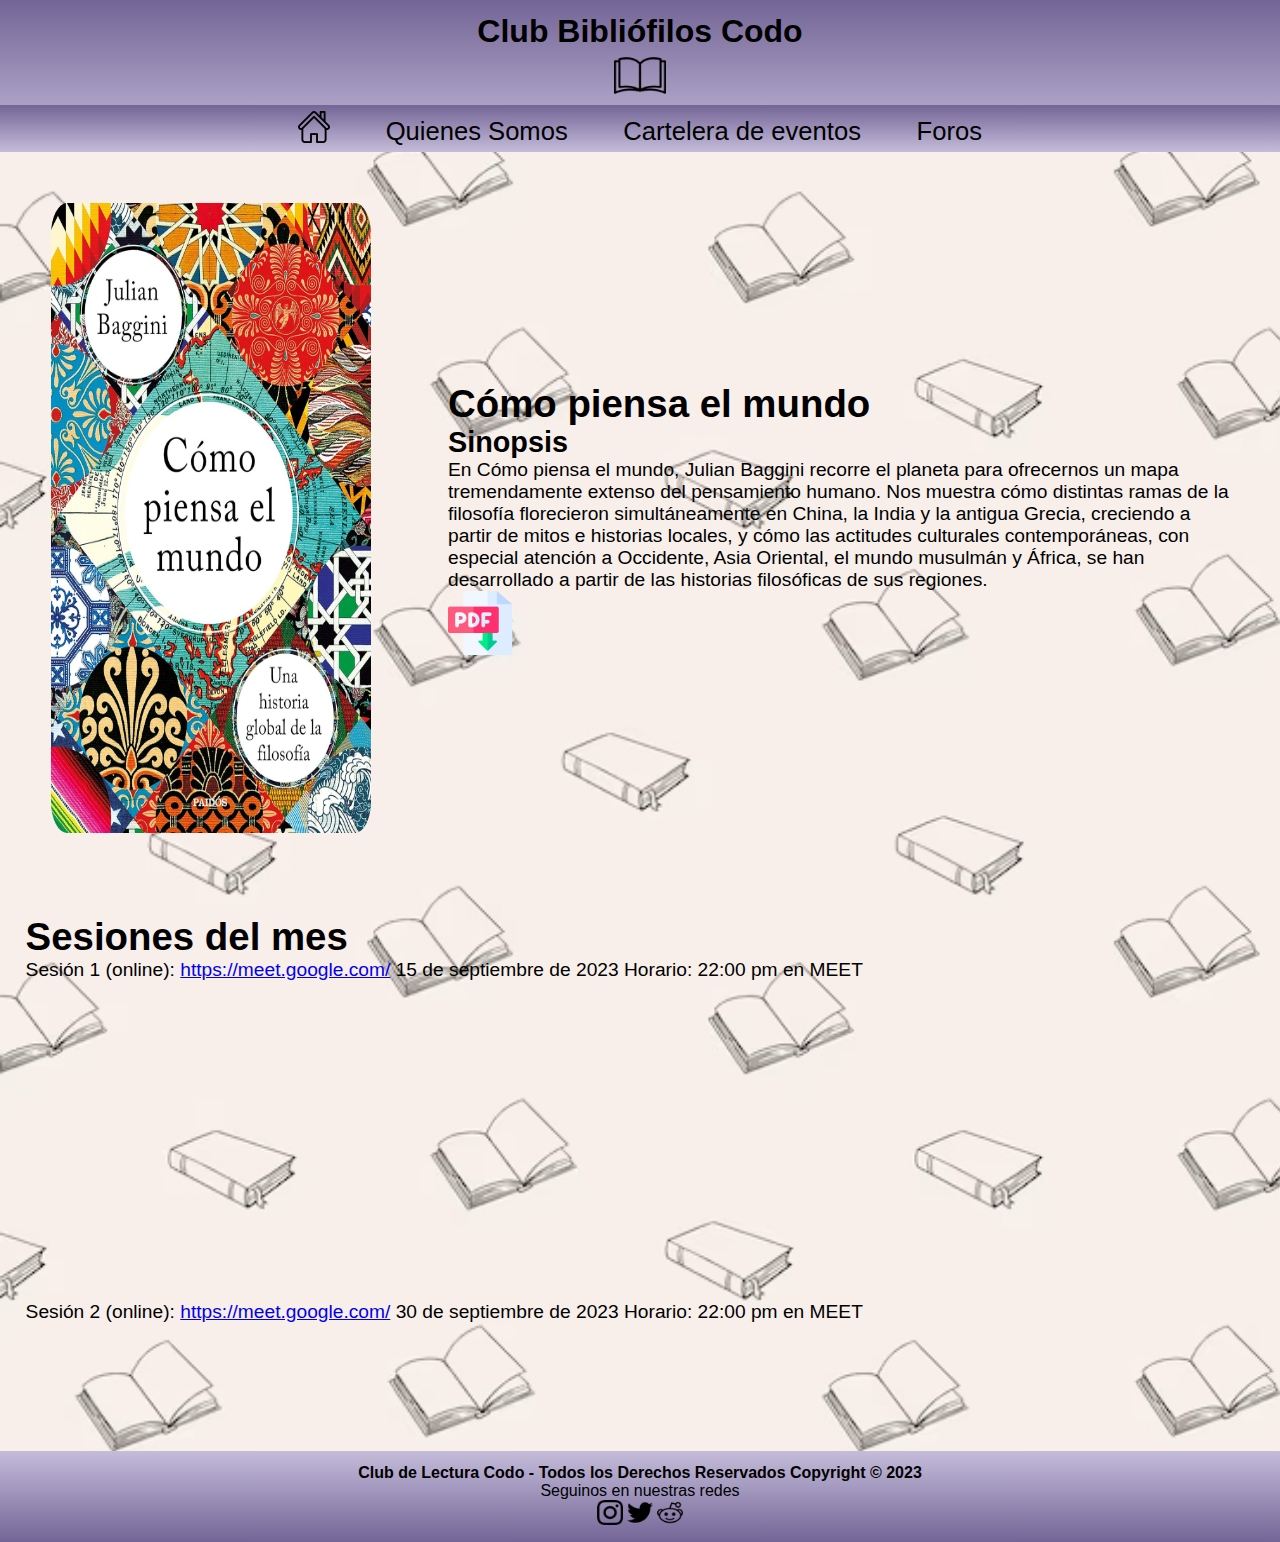
==== eventos/diciembre.html @ c2d0970a "Add files via upload" ====
<!DOCTYPE html>
<html lang="en">
<head>
    <meta charset="UTF-8">
    <meta name="viewport" content="width=device-width, initial-scale=1.0">
    <meta name="keywords" content="HTML, libro, lectura">
    <meta name="description" content="Club de Lectura Codo">
    <link rel="shortcut icon" href="../img/libro.ico" type="image/x-icon">
    <link rel="stylesheet" href="../css/index.css">
    <!-- <link rel="stylesheet" href="../bootstrap-5.1.3-dist/css/bootstrap.min.css"> -->
    <title>diciembre</title>
</head>
<body>
    <header>
        <div class="container-titulo">
            <h1>Club Bibliófilos Codo</h1><img src="../img/whois_img/libro.png" alt="libro">
        </div>
        <nav>
            <a href="../index.html"><img class="casita" src="../img/whois_img/hogar.png" alt="libro"></a>
            <a class="menu" href="../templates/quienessomos.html">Quienes Somos</a>
            <a class="menu" href="../templates/cartelera.html">Cartelera de eventos</a>
            <a class="menu" href="../templates/foro.html">Foros</a>
        </nav>
    </header>
    
        <main>
            <section class="s2">
                <div class="card2">
                    <img src="../img/novedades_img/img_1.jpg" alt=" Img portada">
                </div>
                <div class="card2">
                    <h1>Cómo piensa el mundo</h1>
                    <h2>Sinopsis</h2>
                    <p>En Cómo piensa el mundo, Julian Baggini recorre el planeta para ofrecernos un mapa tremendamente extenso del pensamiento humano. Nos muestra cómo distintas ramas de la filosofía florecieron simultáneamente en China, la India y la antigua Grecia, creciendo a partir de mitos e historias locales, y cómo las actitudes culturales contemporáneas, con especial atención a Occidente, Asia Oriental, el mundo musulmán y África, se han desarrollado a partir de las historias filosóficas de sus regiones.</p>
                    <a href="../Como_piensa_el_mundo.pdf" download><img  src="../img/download/descargar-pdf.png" alt="pdf"></a>
                </div>
            </section>

            <section>
                <div class="card2">
                    <h1>Sesiones del mes</h1>
                    <p>Sesión 1 (online): <a href="https://meet.google.com/">https://meet.google.com/</a> 15 de septiembre de 2023 Horario: 22:00 pm en MEET</p>
                    <iframe width="560" height="315" src="https://www.youtube.com/embed/M94H3Trvcmo?si=C-2aQQwr1IYmqqRG" title="YouTube video player" frameborder="0" allow="accelerometer; autoplay; clipboard-write; encrypted-media; gyroscope; picture-in-picture; web-share" allowfullscreen></iframe>
                    <p>Sesión 2 (online): <a href="https://meet.google.com/">https://meet.google.com/</a> 30 de septiembre de 2023 Horario: 22:00 pm en MEET</p>
                </div>           
            </section>
        </main>

    <footer>
        <div>
            <h4>Club de Lectura Codo - Todos los Derechos Reservados Copyright © 2023</h4>
            <p>Seguinos en nuestras redes</p>
            <a href="http://www.instagram.com" target="_blank"><img src="../img/whois_img/instagram.png" alt="instagram"></a>
            <a href="https://www.twitter.com" target="_blank"><img src="../img/whois_img/twitter.png" alt="twitter"></a>
            <a href="https://www.reddit.com" target="_blank"><img src="../img/whois_img/reddit.png" alt="reddit"></a>
        </div>
    </footer>
</body>
</html>
---- css/index.css ----
/* Selector universal: con el asterisco */
*{
    margin: 0%;
    padding: 0%;

}
/* ---------- Body ---------- */
body{
    background-image: url('../fondo_final.jpg');
    background-repeat: no-repeat;
    background-size:cover;
    font-family: Arial, sans-serif;
}
/* ---------- Header ----------*/
header {
    background: linear-gradient(to bottom, rgb(115, 101, 150), rgb(197, 188, 218));
    padding-top: 1vw;
    text-align: center;
    width: 100vw;

}
/* Titulo */
.container-titulo {
    animation: libros-animacion 5s infinite alternate;
}

.container-titulo > h1 {
    font-size: 2.5vw;
}

.container-titulo > img {
    width: 4vw;
}

@keyframes libros-animacion {
    0% {
        transform: scale(1);
    }
    100% {
        transform: scale(1.1);
    }
}

/* Navbar */
nav {
    background: linear-gradient(to bottom, rgb(115, 101, 150), rgb(197, 188, 218));
    text-align: center;
    vertical-align: middle;
    padding: 0.5vw;
}

.casita{
    width: 2.5vw; /*quiza lo achique*/
    vertical-align: -0.3vw;
}
nav > a {
    color: black;
    text-decoration: none;
    margin: 2vw;
    font-size: 2vw; /*quiza lo achique*/
}
/*hover*/
nav > a:hover{
    font-weight: bold;
}

.casita:hover{
    transform: scale(1.1);
}

/* Main */

/* Para que el fixed header no me tape */
main {
    /* padding-top: 2vw;
    padding-bottom: 8vw; */
    margin-top: 2vw;
    padding-bottom: 8vw;
}

.titulo{
    color:brown;
    text-align: center;
    font-size: 2vw;
    /* padding-bottom: 3vw; */
}

.titulo h2{
    font-size: 1.5vw;
    margin: 1vh;
    font-family:'Lucida Sans';
}
.card{
    font-size: 1.5vw;
    font-family: Arial, sans-serif;
    width: 25vw;
    height: 70vh;
    text-align: center;
}
.card img{
    width: 25vw;
    height: 70vh;
    border-radius: 5% 5% 5% 5%;
}

.s1{
    display: grid;
    grid-template-columns: repeat(3,minmax(2.5vw,1fr));
    justify-items: center;
    row-gap: 22vh;
    margin: 4vh;
}
/* Puntos de Corte */
@media screen and (max-width:600px) {
   .titulo{
    padding: 1vh;
    font-size: 3vw;
   }
   .titulo h2{
    font-size: 3vw;
    /* margin: 1vh; */
    font-family:'Lucida Sans';
   }
    .s1{
        grid-template-columns:repeat(1, minmax(25vw,1fr));
        padding-bottom: 15vh;
    }
    .card{
        font-size: 4vw;
        width: 45vw;
        height: 30vh;
        padding-bottom: 15vh;
    }
    .card h2{
        font-size: 4.5vw;
    }
    .card img{
        width: 50vw;
        height: 45vh;
    }
    .header{
        flex-direction: column;
        height: 20vh;
    }
   .casita{
        width: 6vw;
   }
   .nav{
        display:flex;
        flex-direction: column;
    }
    .menu{
        font-size: 3vw;
    }
}
/* eventos */
.s2{
    display:flex;
    justify-content: space-between;
    align-items: center;
    column-gap: 2vw;
    row-gap: 2vh;
    margin: 2vw;
}
.card2{
    font-size: 1.5vw;
    font-family: Arial, sans-serif;
    padding: 2vw;
}
.card2 > img{
    width: 25vw;
    height: 70vh;
    border-radius: 5% 5% 5% 5%;
}



/* ---------- Footer ---------- */

footer{
    background: linear-gradient(to top, rgb(115, 101, 150), rgb(197, 188, 218)); /* por defecto, de arriba a abajo (to bottom) */
    padding: 1vw 0vw 1vw 0vw;
    text-align: center;
    border-radius: 0%;
}

footer > h4{
    font-size: 1.5vw;
}

footer > p {
    font-size: 1.5vw;
}

footer > div > a > img {
    height: 2vw;
}
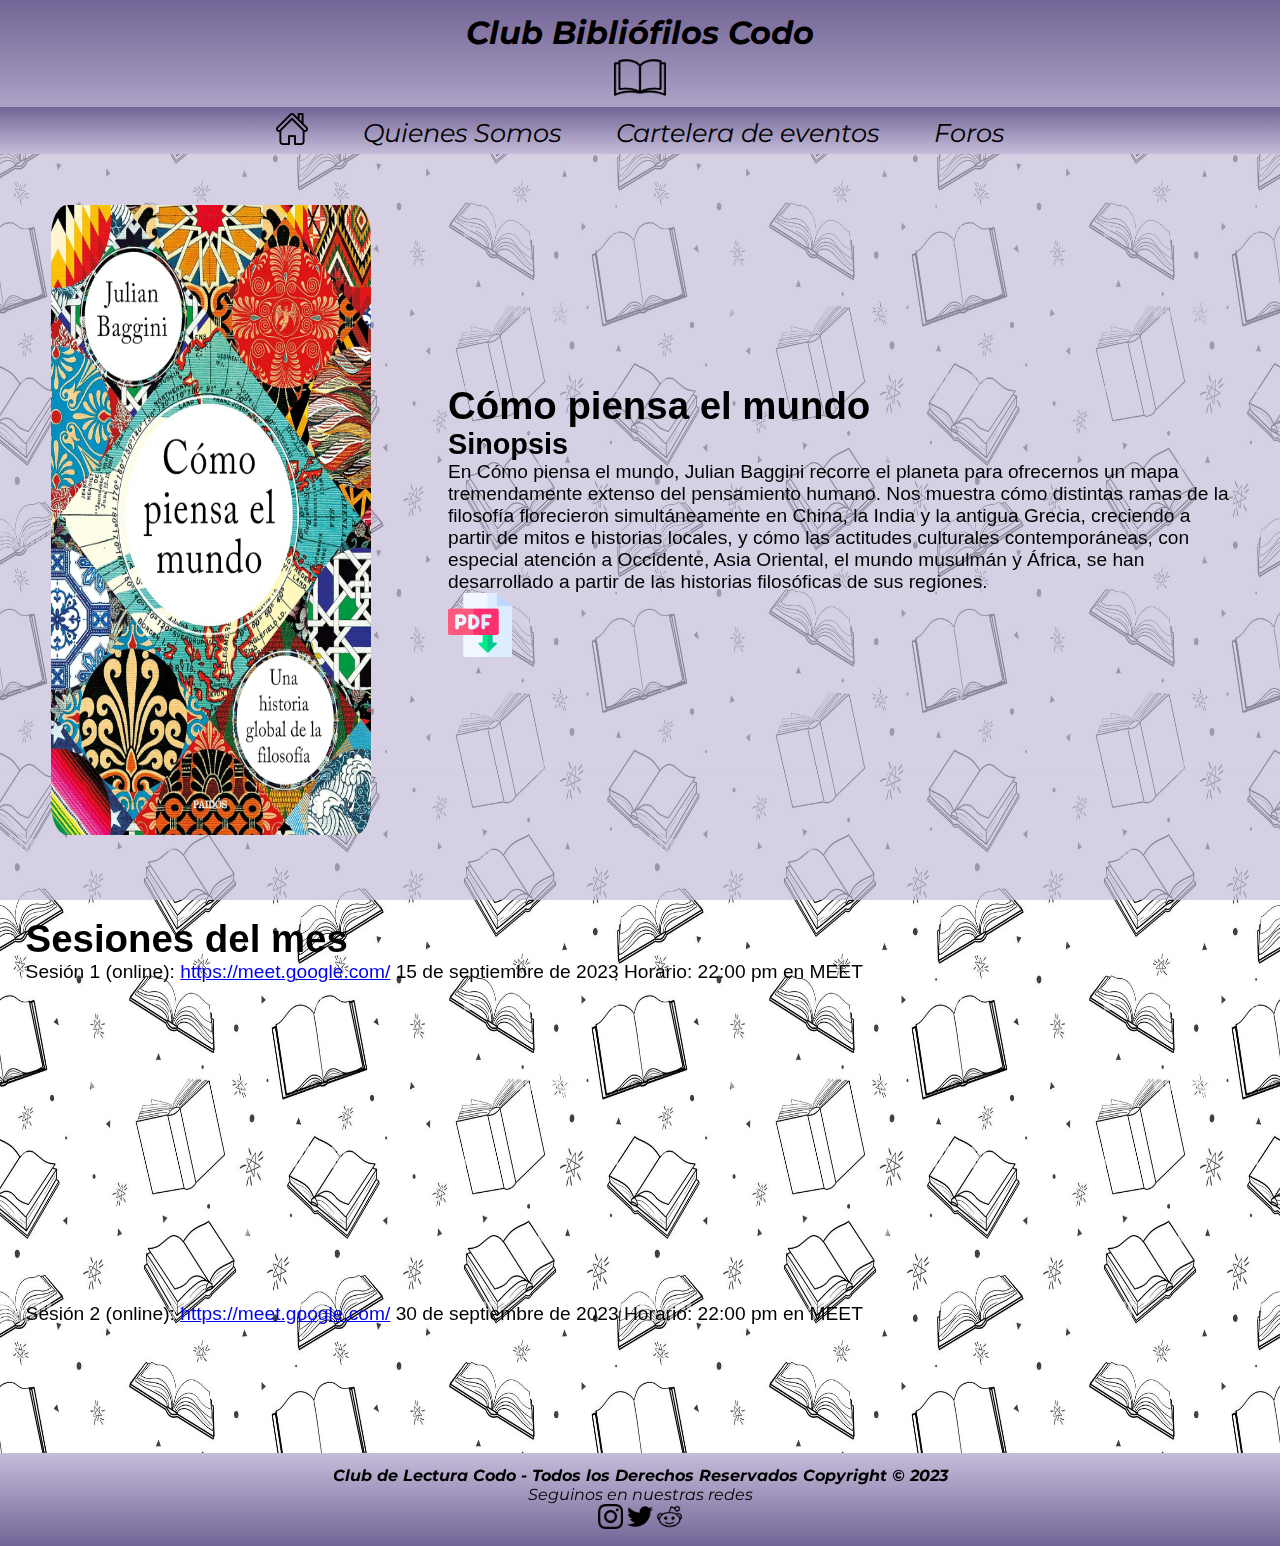
==== commit a5414834: "integration pages files ian juan y egly" ====
--- a/eventos/diciembre.html
+++ b/eventos/diciembre.html
@@ -1,59 +1,59 @@
-<!DOCTYPE html>
-<html lang="en">
-<head>
-    <meta charset="UTF-8">
-    <meta name="viewport" content="width=device-width, initial-scale=1.0">
-    <meta name="keywords" content="HTML, libro, lectura">
-    <meta name="description" content="Club de Lectura Codo">
-    <link rel="shortcut icon" href="../img/libro.ico" type="image/x-icon">
-    <link rel="stylesheet" href="../css/index.css">
-    <!-- <link rel="stylesheet" href="../bootstrap-5.1.3-dist/css/bootstrap.min.css"> -->
-    <title>diciembre</title>
-</head>
-<body>
-    <header>
-        <div class="container-titulo">
-            <h1>Club Bibliófilos Codo</h1><img src="../img/whois_img/libro.png" alt="libro">
-        </div>
-        <nav>
-            <a href="../index.html"><img class="casita" src="../img/whois_img/hogar.png" alt="libro"></a>
-            <a class="menu" href="../templates/quienessomos.html">Quienes Somos</a>
-            <a class="menu" href="../templates/cartelera.html">Cartelera de eventos</a>
-            <a class="menu" href="../templates/foro.html">Foros</a>
-        </nav>
-    </header>
-    
-        <main>
-            <section class="s2">
-                <div class="card2">
-                    <img src="../img/novedades_img/img_1.jpg" alt=" Img portada">
-                </div>
-                <div class="card2">
-                    <h1>Cómo piensa el mundo</h1>
-                    <h2>Sinopsis</h2>
-                    <p>En Cómo piensa el mundo, Julian Baggini recorre el planeta para ofrecernos un mapa tremendamente extenso del pensamiento humano. Nos muestra cómo distintas ramas de la filosofía florecieron simultáneamente en China, la India y la antigua Grecia, creciendo a partir de mitos e historias locales, y cómo las actitudes culturales contemporáneas, con especial atención a Occidente, Asia Oriental, el mundo musulmán y África, se han desarrollado a partir de las historias filosóficas de sus regiones.</p>
-                    <a href="../Como_piensa_el_mundo.pdf" download><img  src="../img/download/descargar-pdf.png" alt="pdf"></a>
-                </div>
-            </section>
-
-            <section>
-                <div class="card2">
-                    <h1>Sesiones del mes</h1>
-                    <p>Sesión 1 (online): <a href="https://meet.google.com/">https://meet.google.com/</a> 15 de septiembre de 2023 Horario: 22:00 pm en MEET</p>
-                    <iframe width="560" height="315" src="https://www.youtube.com/embed/M94H3Trvcmo?si=C-2aQQwr1IYmqqRG" title="YouTube video player" frameborder="0" allow="accelerometer; autoplay; clipboard-write; encrypted-media; gyroscope; picture-in-picture; web-share" allowfullscreen></iframe>
-                    <p>Sesión 2 (online): <a href="https://meet.google.com/">https://meet.google.com/</a> 30 de septiembre de 2023 Horario: 22:00 pm en MEET</p>
-                </div>           
-            </section>
-        </main>
-
-    <footer>
-        <div>
-            <h4>Club de Lectura Codo - Todos los Derechos Reservados Copyright © 2023</h4>
-            <p>Seguinos en nuestras redes</p>
-            <a href="http://www.instagram.com" target="_blank"><img src="../img/whois_img/instagram.png" alt="instagram"></a>
-            <a href="https://www.twitter.com" target="_blank"><img src="../img/whois_img/twitter.png" alt="twitter"></a>
-            <a href="https://www.reddit.com" target="_blank"><img src="../img/whois_img/reddit.png" alt="reddit"></a>
-        </div>
-    </footer>
-</body>
+<!DOCTYPE html>
+<html lang="en">
+<head>
+    <meta charset="UTF-8">
+    <meta name="viewport" content="width=device-width, initial-scale=1.0">
+    <meta name="keywords" content="HTML, libro, lectura">
+    <meta name="description" content="Club de Lectura Codo">
+    <link rel="shortcut icon" href="../img/libro.ico" type="image/x-icon">
+    <link rel="stylesheet" href="../css/cartelera.css">
+    <!-- <link rel="stylesheet" href="../bootstrap-5.1.3-dist/css/bootstrap.min.css"> -->
+    <title>diciembre</title>
+</head>
+<body>
+    <header>
+        <div class="container-titulo">
+            <h1>Club Bibliófilos Codo</h1><img src="../img/whois_img/libro.png" alt="libro">
+        </div>
+        <nav>
+            <a href="../index.html"><img class="casita" src="../img/whois_img/hogar.png" alt="libro"></a>
+            <a class="menu" href="../templates/whois.html">Quienes Somos</a>
+            <a class="menu" href="../templates/cartelera.html">Cartelera de eventos</a>
+            <a class="menu" href="../templates/foro.html">Foros</a>
+        </nav>
+    </header>
+    
+        <main>
+            <section class="s2">
+                <div class="card2">
+                    <img src="../img/novedades_img/img_1.jpg" alt=" Img portada">
+                </div>
+                <div class="card2">
+                    <h1>Cómo piensa el mundo</h1>
+                    <h2>Sinopsis</h2>
+                    <p>En Cómo piensa el mundo, Julian Baggini recorre el planeta para ofrecernos un mapa tremendamente extenso del pensamiento humano. Nos muestra cómo distintas ramas de la filosofía florecieron simultáneamente en China, la India y la antigua Grecia, creciendo a partir de mitos e historias locales, y cómo las actitudes culturales contemporáneas, con especial atención a Occidente, Asia Oriental, el mundo musulmán y África, se han desarrollado a partir de las historias filosóficas de sus regiones.</p>
+                    <a href="../Como_piensa_el_mundo.pdf" download><img  src="../img/download/descargar-pdf.png" alt="pdf"></a>
+                </div>
+            </section>
+
+            <section>
+                <div class="card2">
+                    <h1>Sesiones del mes</h1>
+                    <p>Sesión 1 (online): <a href="https://meet.google.com/">https://meet.google.com/</a> 15 de septiembre de 2023 Horario: 22:00 pm en MEET</p>
+                    <iframe width="560" height="315" src="https://www.youtube.com/embed/M94H3Trvcmo?si=C-2aQQwr1IYmqqRG" title="YouTube video player" frameborder="0" allow="accelerometer; autoplay; clipboard-write; encrypted-media; gyroscope; picture-in-picture; web-share" allowfullscreen></iframe>
+                    <p>Sesión 2 (online): <a href="https://meet.google.com/">https://meet.google.com/</a> 30 de septiembre de 2023 Horario: 22:00 pm en MEET</p>
+                </div>           
+            </section>
+        </main>
+
+    <footer>
+        <div>
+            <h4>Club de Lectura Codo - Todos los Derechos Reservados Copyright © 2023</h4>
+            <p>Seguinos en nuestras redes</p>
+            <a href="http://www.instagram.com" target="_blank"><img src="../img/whois_img/instagram.png" alt="instagram"></a>
+            <a href="https://www.twitter.com" target="_blank"><img src="../img/whois_img/twitter.png" alt="twitter"></a>
+            <a href="https://www.reddit.com" target="_blank"><img src="../img/whois_img/reddit.png" alt="reddit"></a>
+        </div>
+    </footer>
+</body>
 </html>--- a/css/cartelera.css
+++ b/css/cartelera.css
@@ -0,0 +1,249 @@
+/* Selector universal: con el asterisco */
+*{
+    margin: 0%;
+    padding: 0%;
+
+}
+
+/*Fonts LETRA*/
+@font-face {
+    font-family: "Montserrat";
+    src: url('../fonts/Montserrat/Montserrat-Italic-VariableFont_wght.ttf');
+}
+
+/* ---------- Body ---------- */
+body{
+    background-image: url('../img/font_page/libros_wall.jpg'); /* Agrega la imagen de fondo que desees */
+    background-repeat: repeat;
+    background-size: 50% 50%;
+    font-family: "Montserrat", sans-serif;
+    /*Le doy transparencia al fondo*/
+    &::before {
+        content: '';
+        position: fixed;
+        width: 100%;
+        height: 100%;
+        background: rgba(197, 188, 218, 0.7); /*rgba(255, 255, 255, 0.7);*/ /* Black with 50% opacity */
+        z-index: -1;
+      }
+}
+/* ---------- Header ----------*/
+header {
+    background: linear-gradient(to bottom, rgb(115, 101, 150), rgb(197, 188, 218));
+    padding-top: 1vw;
+    text-align: center;
+    width: 100vw;
+
+}
+/* Titulo */
+.container-titulo {
+    animation: libros-animacion 5s infinite alternate;
+}
+
+.container-titulo > h1 {
+    font-size: 2.5vw;
+}
+
+.container-titulo > img {
+    width: 4vw;
+}
+
+@keyframes libros-animacion {
+    0% {
+        transform: scale(1);
+    }
+    100% {
+        transform: scale(1.1);
+    }
+}
+
+/* Navbar */
+nav {
+    background: linear-gradient(to bottom, rgb(115, 101, 150), rgb(197, 188, 218));
+    text-align: center;
+    vertical-align: middle;
+    padding: 0.5vw;
+}
+
+.casita{
+    width: 2.5vw; /*quiza lo achique*/
+    vertical-align: -0.3vw;
+}
+nav > a {
+    color: black;
+    text-decoration: none;
+    margin: 2vw;
+    font-size: 2vw; /*quiza lo achique*/
+}
+/*hover*/
+nav > a:hover{
+    font-weight: bold;
+}
+
+.casita:hover{
+    transform: scale(1.1);
+}
+
+/* Main */
+
+/* Para que el fixed header no me tape */
+main {
+    /* padding-top: 2vw;
+    padding-bottom: 8vw; */
+    margin-top: 2vw;
+    padding-bottom: 8vw;
+}
+
+.titulo{
+    color:brown;
+    text-align: center;
+    font-size: 2vw;
+    /* padding-bottom: 3vw; */
+}
+
+.titulo h2{
+    font-size: 1.5vw;
+    margin: 1vh;
+    font-family:'Lucida Sans';
+}
+.card{
+    font-size: 1.5vw;
+    font-family: Arial, sans-serif;
+    width: 25vw;
+    height: 70vh;
+    text-align: center;
+}
+.card img{
+    width: 25vw;
+    height: 70vh;
+    border-radius: 5% 5% 5% 5%;
+}
+
+/*maquetación Flex y efecto sombra para categorías de eventos*/
+
+.card {
+display: flex;
+flex-wrap: wrap;
+justify-content: center;
+padding: 2rem;
+gap: 1rem;
+}
+
+.card {
+flex: 1;
+max-width: 300px;
+background-color: var(--background-color);
+border: 1px solid var(--tranquil-blue);
+border-radius: 5px;
+padding: 1rem;
+text-align: center;
+transition: transform 0.3s;
+}
+
+.card:hover {
+transform: scale(1.05);
+}
+
+.card a {
+    text-decoration: none;
+    color: var(--text-color);
+    font-weight: bold;
+    }
+
+    
+.card a:hover {
+    color: var(--tranquil-blue);
+    }
+
+.s1{
+    display: grid;
+    grid-template-columns: repeat(3,minmax(2.5vw,1fr));
+    justify-items: center;
+    row-gap: 22vh;
+    margin: 4vh;
+}
+/* Puntos de Corte */
+@media screen and (max-width:600px) {
+   .titulo{
+    padding: 1vh;
+    font-size: 3vw;
+   }
+   .titulo h2{
+    font-size: 3vw;
+    /* margin: 1vh; */
+    font-family:'Lucida Sans';
+   }
+    .s1{
+        grid-template-columns:repeat(1, minmax(25vw,1fr));
+        padding-bottom: 15vh;
+    }
+    .card{
+        font-size: 4vw;
+        width: 45vw;
+        height: 30vh;
+        padding-bottom: 15vh;
+    }
+    .card h2{
+        font-size: 4.5vw;
+    }
+    .card img{
+        width: 50vw;
+        height: 45vh;
+    }
+    .header{
+        flex-direction: column;
+        height: 20vh;
+    }
+   .casita{
+        width: 6vw;
+   }
+   .nav{
+        display:flex;
+        flex-direction: column;
+    }
+    .menu{
+        font-size: 3vw;
+    }
+}
+/* eventos */
+.s2{
+    display:flex;
+    justify-content: space-between;
+    align-items: center;
+    column-gap: 2vw;
+    row-gap: 2vh;
+    margin: 2vw;
+}
+.card2{
+    font-size: 1.5vw;
+    font-family: Arial, sans-serif;
+    padding: 2vw;
+}
+.card2 > img{
+    width: 25vw;
+    height: 70vh;
+    border-radius: 5% 5% 5% 5%;
+}
+
+
+
+/* ---------- Footer ---------- */
+
+footer{
+    background: linear-gradient(to top, rgb(115, 101, 150), rgb(197, 188, 218)); /* por defecto, de arriba a abajo (to bottom) */
+    padding: 1vw 0vw 1vw 0vw;
+    text-align: center;
+    border-radius: 0%;
+}
+
+footer > h4{
+    font-size: 1.5vw;
+}
+
+footer > p {
+    font-size: 1.5vw;
+}
+
+footer > div > a > img {
+    height: 2vw;
+}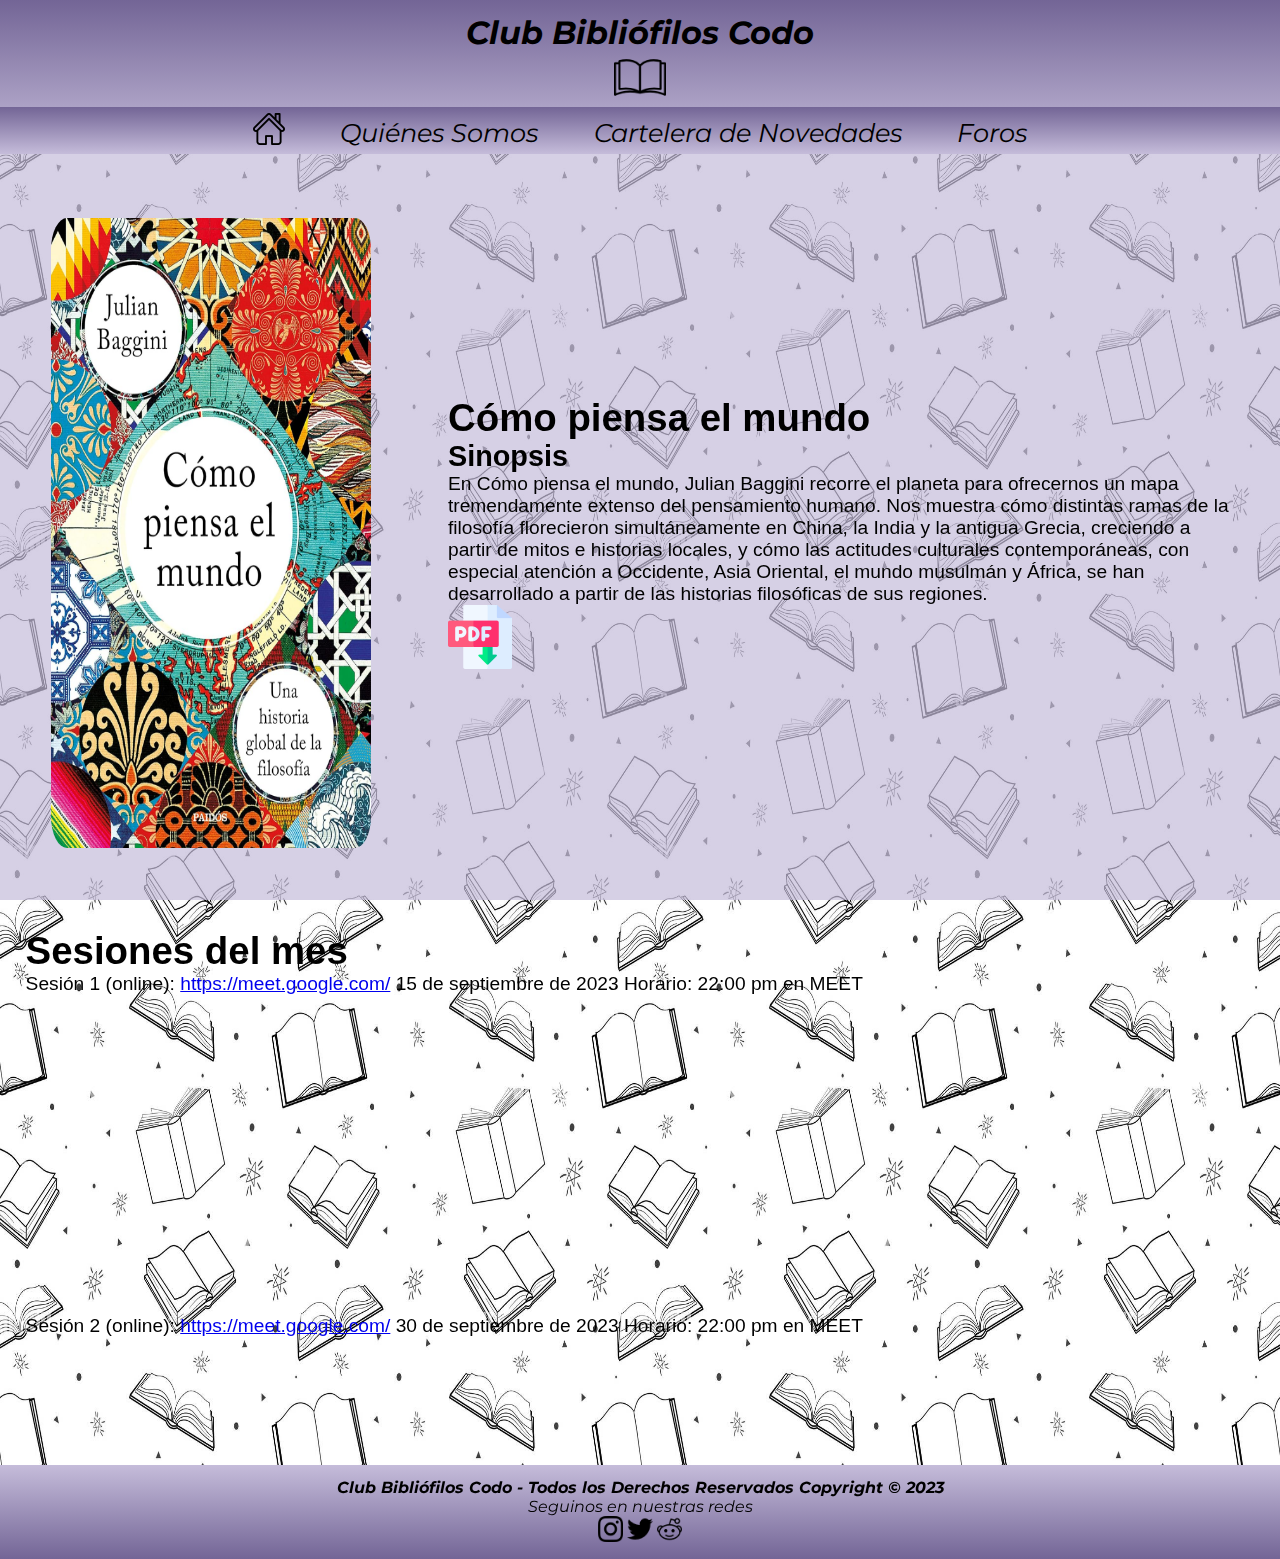
==== commit 3ad39f19: "tildes, headers fijos y detalles menores" ====
--- a/eventos/diciembre.html
+++ b/eventos/diciembre.html
@@ -8,7 +8,7 @@
     <link rel="shortcut icon" href="../img/libro.ico" type="image/x-icon">
     <link rel="stylesheet" href="../css/cartelera.css">
     <!-- <link rel="stylesheet" href="../bootstrap-5.1.3-dist/css/bootstrap.min.css"> -->
-    <title>diciembre</title>
+    <title>Diciembre - Cartelera de Novedades - Club Bibliófilos Codo</title>
 </head>
 <body>
     <header>
@@ -17,8 +17,8 @@
         </div>
         <nav>
             <a href="../index.html"><img class="casita" src="../img/whois_img/hogar.png" alt="libro"></a>
-            <a class="menu" href="../templates/whois.html">Quienes Somos</a>
-            <a class="menu" href="../templates/cartelera.html">Cartelera de eventos</a>
+            <a class="menu" href="../templates/whois.html">Quiénes Somos</a>
+            <a class="menu" href="../templates/cartelera.html">Cartelera de Novedades</a>
             <a class="menu" href="../templates/foro.html">Foros</a>
         </nav>
     </header>
@@ -48,7 +48,7 @@
 
     <footer>
         <div>
-            <h4>Club de Lectura Codo - Todos los Derechos Reservados Copyright © 2023</h4>
+            <h4>Club Bibliófilos Codo - Todos los Derechos Reservados Copyright © 2023</h4>
             <p>Seguinos en nuestras redes</p>
             <a href="http://www.instagram.com" target="_blank"><img src="../img/whois_img/instagram.png" alt="instagram"></a>
             <a href="https://www.twitter.com" target="_blank"><img src="../img/whois_img/twitter.png" alt="twitter"></a>
--- a/css/cartelera.css
+++ b/css/cartelera.css
@@ -2,7 +2,6 @@
 *{
     margin: 0%;
     padding: 0%;
-
 }
 
 /*Fonts LETRA*/
@@ -27,14 +26,17 @@
         z-index: -1;
       }
 }
+
 /* ---------- Header ----------*/
 header {
     background: linear-gradient(to bottom, rgb(115, 101, 150), rgb(197, 188, 218));
     padding-top: 1vw;
     text-align: center;
     width: 100vw;
-
-}
+    position: fixed;
+    z-index: 1; /*traer al frente*/
+}
+
 /* Titulo */
 .container-titulo {
     animation: libros-animacion 5s infinite alternate;
@@ -88,10 +90,8 @@
 
 /* Para que el fixed header no me tape */
 main {
-    /* padding-top: 2vw;
-    padding-bottom: 8vw; */
-    margin-top: 2vw;
-    padding-bottom: 8vw;
+    padding-top: 13vw;
+    padding-bottom: 8vw; /*y para que los libros no pisen el footer*/
 }
 
 .titulo{
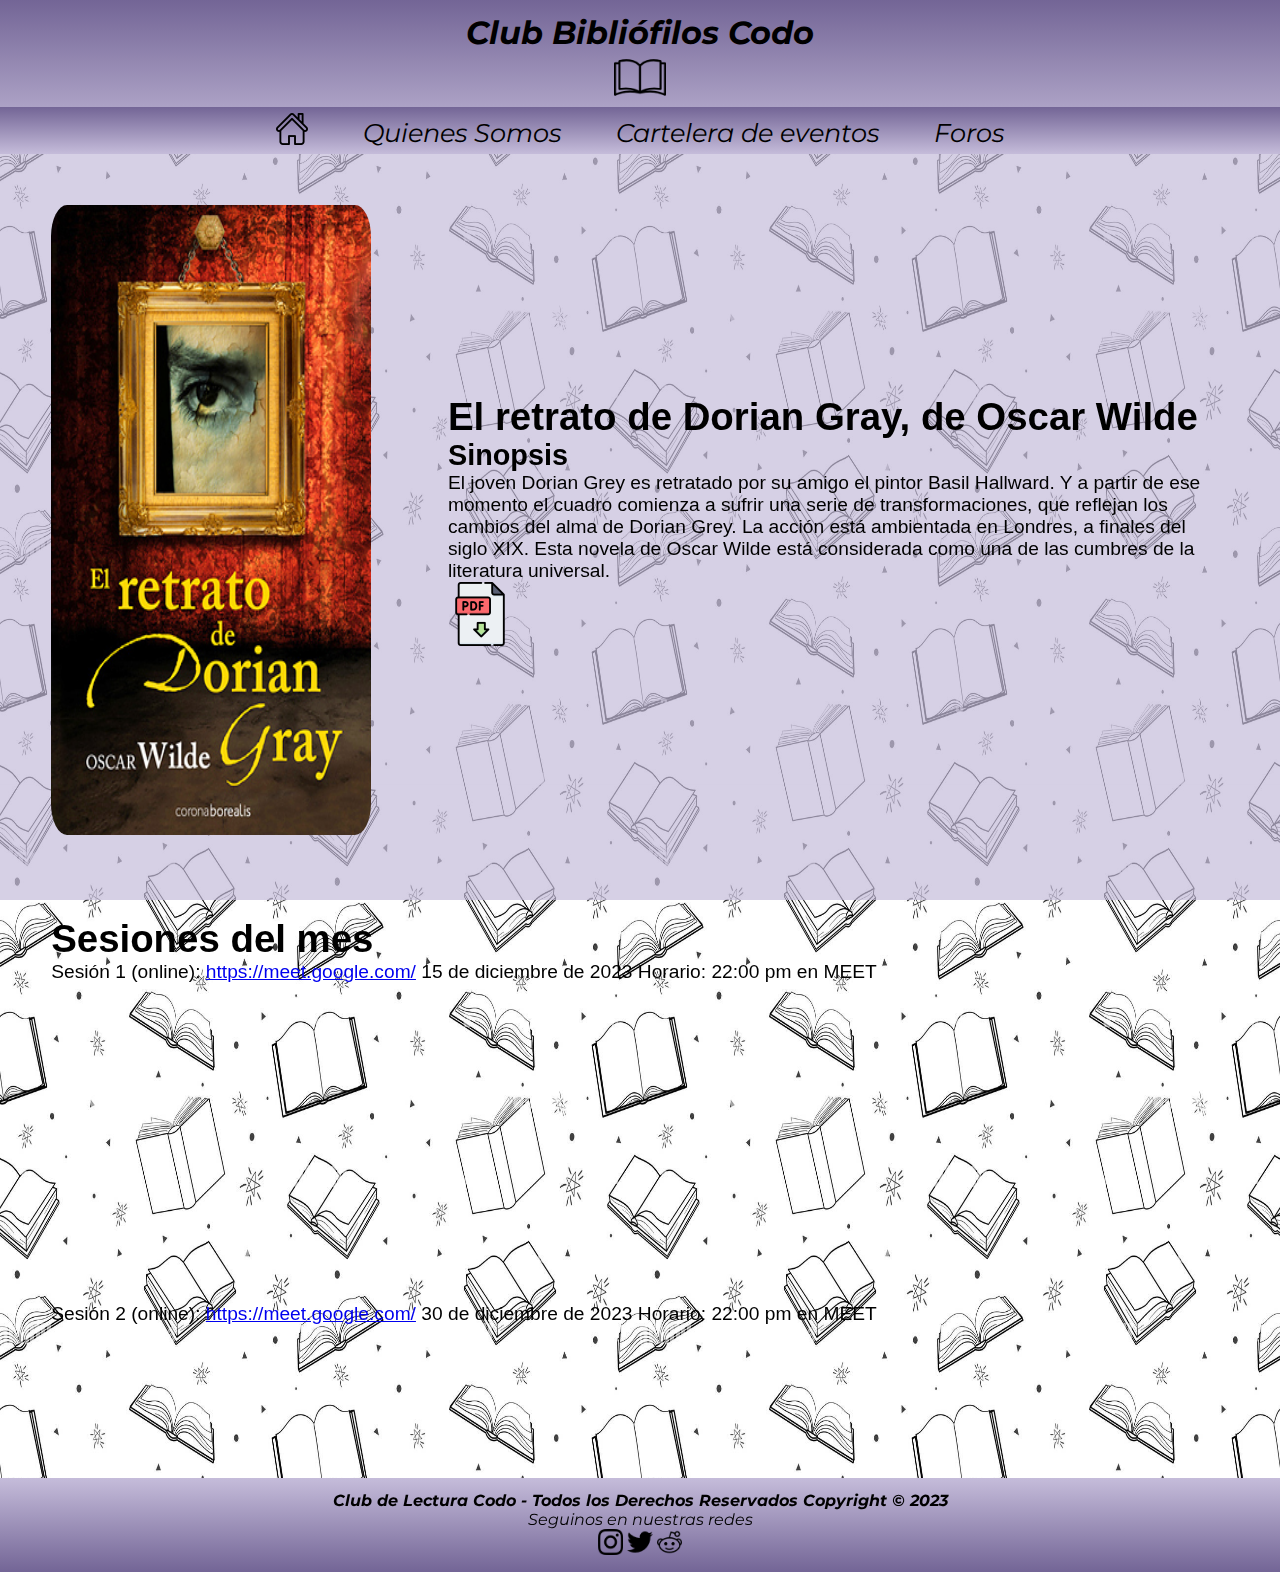
==== commit 9f808b52: "Add files via upload" ====
--- a/eventos/diciembre.html
+++ b/eventos/diciembre.html
@@ -8,7 +8,7 @@
     <link rel="shortcut icon" href="../img/libro.ico" type="image/x-icon">
     <link rel="stylesheet" href="../css/cartelera.css">
     <!-- <link rel="stylesheet" href="../bootstrap-5.1.3-dist/css/bootstrap.min.css"> -->
-    <title>Diciembre - Cartelera de Novedades - Club Bibliófilos Codo</title>
+    <title>diciembre</title>
 </head>
 <body>
     <header>
@@ -17,8 +17,8 @@
         </div>
         <nav>
             <a href="../index.html"><img class="casita" src="../img/whois_img/hogar.png" alt="libro"></a>
-            <a class="menu" href="../templates/whois.html">Quiénes Somos</a>
-            <a class="menu" href="../templates/cartelera.html">Cartelera de Novedades</a>
+            <a class="menu" href="../templates/whois.html">Quienes Somos</a>
+            <a class="menu" href="../templates/cartelera.html">Cartelera de eventos</a>
             <a class="menu" href="../templates/foro.html">Foros</a>
         </nav>
     </header>
@@ -26,29 +26,29 @@
         <main>
             <section class="s2">
                 <div class="card2">
-                    <img src="../img/novedades_img/img_1.jpg" alt=" Img portada">
+                    <img src="../img/novedades_img/img_4.jpg" alt=" Img portada">
                 </div>
                 <div class="card2">
-                    <h1>Cómo piensa el mundo</h1>
+                    <h1>El retrato de Dorian Gray, de Oscar Wilde</h1>
                     <h2>Sinopsis</h2>
-                    <p>En Cómo piensa el mundo, Julian Baggini recorre el planeta para ofrecernos un mapa tremendamente extenso del pensamiento humano. Nos muestra cómo distintas ramas de la filosofía florecieron simultáneamente en China, la India y la antigua Grecia, creciendo a partir de mitos e historias locales, y cómo las actitudes culturales contemporáneas, con especial atención a Occidente, Asia Oriental, el mundo musulmán y África, se han desarrollado a partir de las historias filosóficas de sus regiones.</p>
-                    <a href="../Como_piensa_el_mundo.pdf" download><img  src="../img/download/descargar-pdf.png" alt="pdf"></a>
+                    <p>El joven Dorian Grey es retratado por su amigo el pintor Basil Hallward. Y a partir de ese momento el cuadro comienza a sufrir una serie de transformaciones, que reflejan los cambios del alma de Dorian Grey. La acción está ambientada en Londres, a finales del siglo XIX. Esta novela de Oscar Wilde está considerada como una de las cumbres de la literatura universal.</p>
+                    <a href="../img/download/El_retrato_de_Dorian_Gray.pdf" download><img  src="../img/novedades_img/descargar-pdf.png" alt="pdf"></a>
                 </div>
             </section>
 
-            <section>
+            <section class="s2">
                 <div class="card2">
                     <h1>Sesiones del mes</h1>
-                    <p>Sesión 1 (online): <a href="https://meet.google.com/">https://meet.google.com/</a> 15 de septiembre de 2023 Horario: 22:00 pm en MEET</p>
-                    <iframe width="560" height="315" src="https://www.youtube.com/embed/M94H3Trvcmo?si=C-2aQQwr1IYmqqRG" title="YouTube video player" frameborder="0" allow="accelerometer; autoplay; clipboard-write; encrypted-media; gyroscope; picture-in-picture; web-share" allowfullscreen></iframe>
-                    <p>Sesión 2 (online): <a href="https://meet.google.com/">https://meet.google.com/</a> 30 de septiembre de 2023 Horario: 22:00 pm en MEET</p>
+                    <p>Sesión 1 (online): <a href="https://meet.google.com/">https://meet.google.com/</a> 15 de diciembre de 2023 Horario: 22:00 pm en MEET</p>
+                    <iframe class="videos" width="560" height="315" src="https://www.youtube.com/embed/7jT8kkaFhpY?si=1cXC8poxPzpMDLK5" title="YouTube video player" frameborder="0" allow="accelerometer; autoplay; clipboard-write; encrypted-media; gyroscope; picture-in-picture; web-share" allowfullscreen></iframe>
+                    <p>Sesión 2 (online): <a href="https://meet.google.com/">https://meet.google.com/</a> 30 de diciembre de 2023 Horario: 22:00 pm en MEET</p>
                 </div>           
             </section>
         </main>
 
     <footer>
         <div>
-            <h4>Club Bibliófilos Codo - Todos los Derechos Reservados Copyright © 2023</h4>
+            <h4>Club de Lectura Codo - Todos los Derechos Reservados Copyright © 2023</h4>
             <p>Seguinos en nuestras redes</p>
             <a href="http://www.instagram.com" target="_blank"><img src="../img/whois_img/instagram.png" alt="instagram"></a>
             <a href="https://www.twitter.com" target="_blank"><img src="../img/whois_img/twitter.png" alt="twitter"></a>
--- a/css/cartelera.css
+++ b/css/cartelera.css
@@ -20,23 +20,20 @@
     &::before {
         content: '';
         position: fixed;
-        width: 100%;
-        height: 100%;
+        width: 100vw;
+        height: 100vh;
         background: rgba(197, 188, 218, 0.7); /*rgba(255, 255, 255, 0.7);*/ /* Black with 50% opacity */
         z-index: -1;
       }
 }
-
 /* ---------- Header ----------*/
 header {
     background: linear-gradient(to bottom, rgb(115, 101, 150), rgb(197, 188, 218));
     padding-top: 1vw;
     text-align: center;
     width: 100vw;
-    position: fixed;
-    z-index: 1; /*traer al frente*/
-}
-
+
+}
 /* Titulo */
 .container-titulo {
     animation: libros-animacion 5s infinite alternate;
@@ -90,8 +87,10 @@
 
 /* Para que el fixed header no me tape */
 main {
-    padding-top: 13vw;
-    padding-bottom: 8vw; /*y para que los libros no pisen el footer*/
+    /* padding-top: 2vw;
+    padding-bottom: 8vw; */
+    margin-top: 2vw;
+    padding-bottom: 8vw;
 }
 
 .titulo{
@@ -117,6 +116,9 @@
     width: 25vw;
     height: 70vh;
     border-radius: 5% 5% 5% 5%;
+    border-color: black;
+    border-width: thin;
+    border-style: solid;
 }
 
 /*maquetación Flex y efecto sombra para categorías de eventos*/
@@ -162,7 +164,7 @@
     row-gap: 22vh;
     margin: 4vh;
 }
-/* Puntos de Corte */
+/* Puntos de Corte cartelera */
 @media screen and (max-width:600px) {
    .titulo{
     padding: 1vh;
@@ -225,7 +227,31 @@
     border-radius: 5% 5% 5% 5%;
 }
 
-
+/* Puntos de Corte eventos */
+
+@media screen and (max-width:600px){
+    .videos{
+        width: 60vw;
+        height: 60vh;
+    }
+    .s2{
+        display:flex;
+        flex-direction:column;
+        padding-bottom: 1vh;
+        margin: 1vh; 
+    }   
+    .card2{
+        font-size: 2.3vw;
+        height: 45vh;
+    }
+    .card2>img{
+        width: 50vw;
+        height: 45vh;
+    }
+    .videos{
+        height: 35vh;
+    }
+}
 
 /* ---------- Footer ---------- */
 
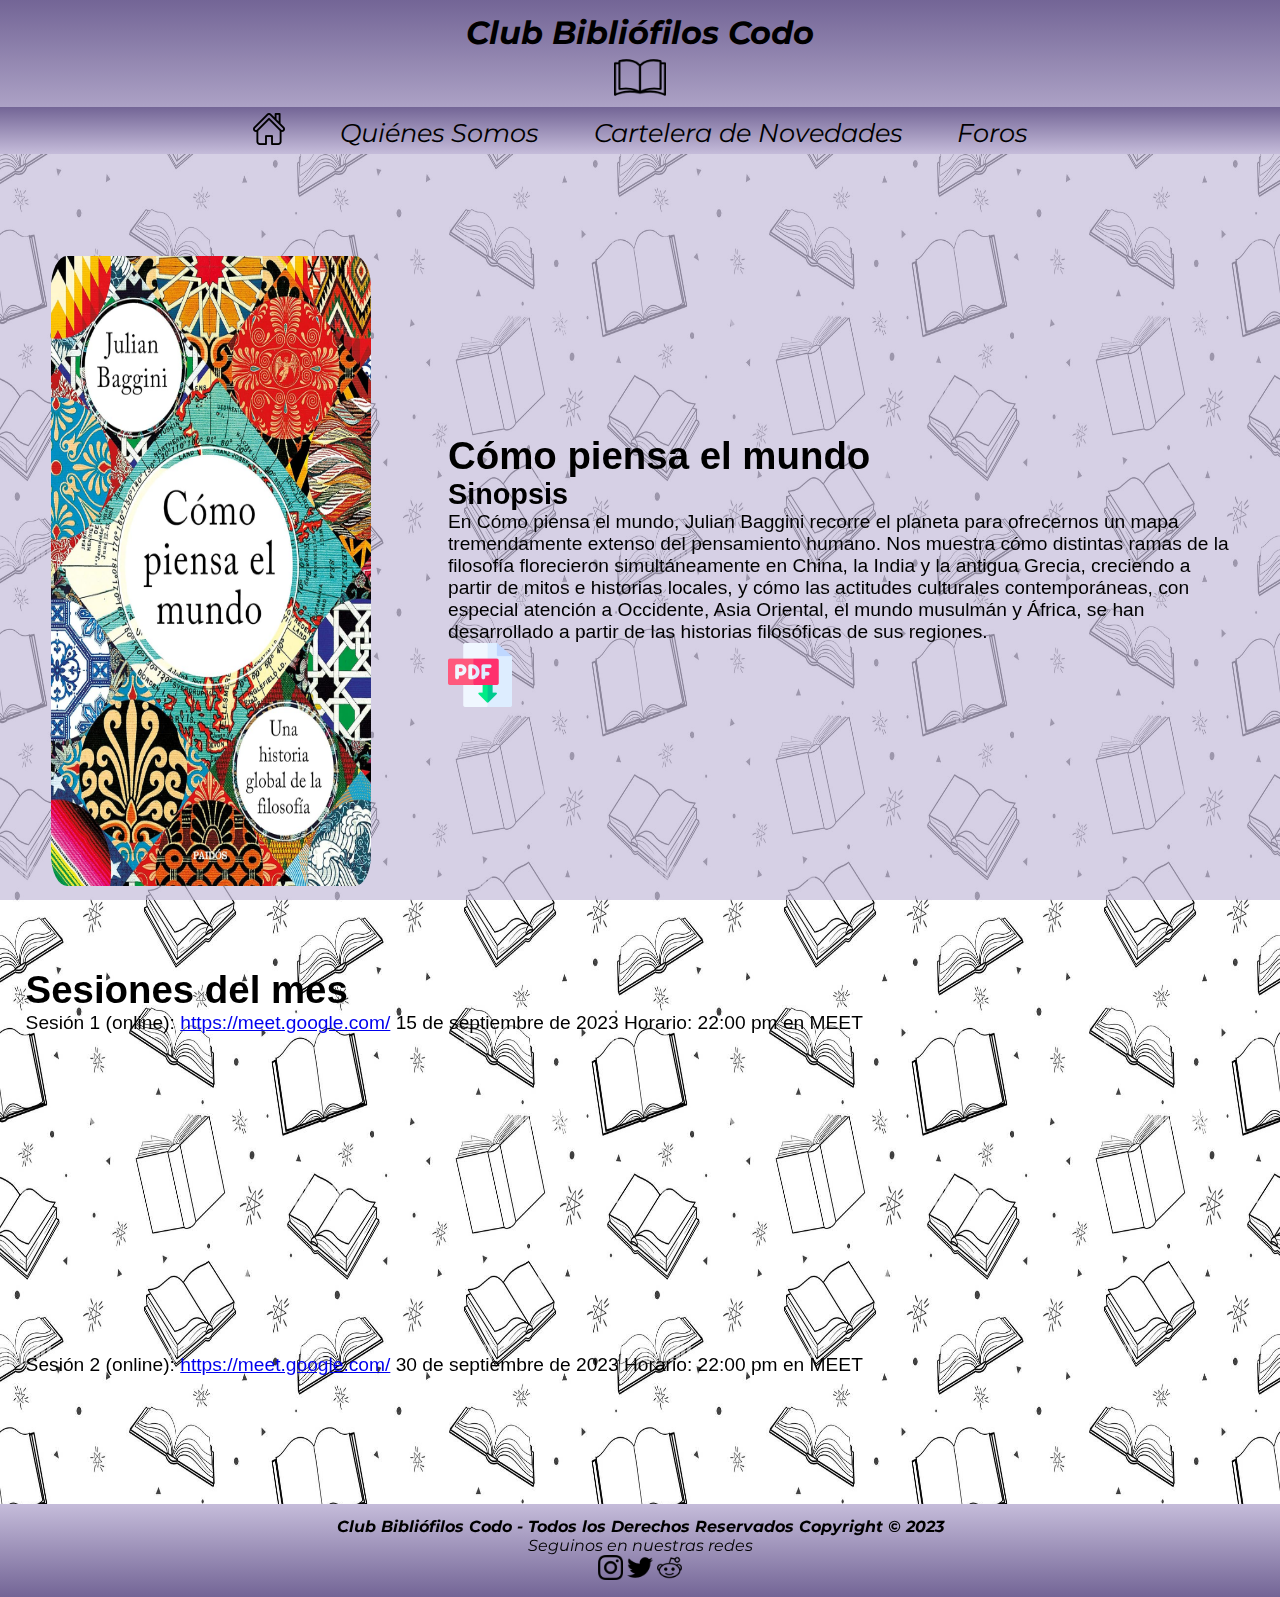
==== commit 97be057f: "update CSS sites" ====
--- a/eventos/diciembre.html
+++ b/eventos/diciembre.html
@@ -8,7 +8,7 @@
     <link rel="shortcut icon" href="../img/libro.ico" type="image/x-icon">
     <link rel="stylesheet" href="../css/cartelera.css">
     <!-- <link rel="stylesheet" href="../bootstrap-5.1.3-dist/css/bootstrap.min.css"> -->
-    <title>diciembre</title>
+    <title>Diciembre - Cartelera de Novedades - Club Bibliófilos Codo</title>
 </head>
 <body>
     <header>
@@ -17,8 +17,8 @@
         </div>
         <nav>
             <a href="../index.html"><img class="casita" src="../img/whois_img/hogar.png" alt="libro"></a>
-            <a class="menu" href="../templates/whois.html">Quienes Somos</a>
-            <a class="menu" href="../templates/cartelera.html">Cartelera de eventos</a>
+            <a class="menu" href="../templates/whois.html">Quiénes Somos</a>
+            <a class="menu" href="../templates/cartelera.html">Cartelera de Novedades</a>
             <a class="menu" href="../templates/foro.html">Foros</a>
         </nav>
     </header>
@@ -26,29 +26,29 @@
         <main>
             <section class="s2">
                 <div class="card2">
-                    <img src="../img/novedades_img/img_4.jpg" alt=" Img portada">
+                    <img src="../img/novedades_img/img_1.jpg" alt=" Img portada">
                 </div>
                 <div class="card2">
-                    <h1>El retrato de Dorian Gray, de Oscar Wilde</h1>
+                    <h1>Cómo piensa el mundo</h1>
                     <h2>Sinopsis</h2>
-                    <p>El joven Dorian Grey es retratado por su amigo el pintor Basil Hallward. Y a partir de ese momento el cuadro comienza a sufrir una serie de transformaciones, que reflejan los cambios del alma de Dorian Grey. La acción está ambientada en Londres, a finales del siglo XIX. Esta novela de Oscar Wilde está considerada como una de las cumbres de la literatura universal.</p>
-                    <a href="../img/download/El_retrato_de_Dorian_Gray.pdf" download><img  src="../img/novedades_img/descargar-pdf.png" alt="pdf"></a>
+                    <p>En Cómo piensa el mundo, Julian Baggini recorre el planeta para ofrecernos un mapa tremendamente extenso del pensamiento humano. Nos muestra cómo distintas ramas de la filosofía florecieron simultáneamente en China, la India y la antigua Grecia, creciendo a partir de mitos e historias locales, y cómo las actitudes culturales contemporáneas, con especial atención a Occidente, Asia Oriental, el mundo musulmán y África, se han desarrollado a partir de las historias filosóficas de sus regiones.</p>
+                    <a href="../Como_piensa_el_mundo.pdf" download><img  src="../img/download/descargar-pdf.png" alt="pdf"></a>
                 </div>
             </section>
 
-            <section class="s2">
+            <section>
                 <div class="card2">
                     <h1>Sesiones del mes</h1>
-                    <p>Sesión 1 (online): <a href="https://meet.google.com/">https://meet.google.com/</a> 15 de diciembre de 2023 Horario: 22:00 pm en MEET</p>
-                    <iframe class="videos" width="560" height="315" src="https://www.youtube.com/embed/7jT8kkaFhpY?si=1cXC8poxPzpMDLK5" title="YouTube video player" frameborder="0" allow="accelerometer; autoplay; clipboard-write; encrypted-media; gyroscope; picture-in-picture; web-share" allowfullscreen></iframe>
-                    <p>Sesión 2 (online): <a href="https://meet.google.com/">https://meet.google.com/</a> 30 de diciembre de 2023 Horario: 22:00 pm en MEET</p>
+                    <p>Sesión 1 (online): <a href="https://meet.google.com/">https://meet.google.com/</a> 15 de septiembre de 2023 Horario: 22:00 pm en MEET</p>
+                    <iframe width="560" height="315" src="https://www.youtube.com/embed/M94H3Trvcmo?si=C-2aQQwr1IYmqqRG" title="YouTube video player" frameborder="0" allow="accelerometer; autoplay; clipboard-write; encrypted-media; gyroscope; picture-in-picture; web-share" allowfullscreen></iframe>
+                    <p>Sesión 2 (online): <a href="https://meet.google.com/">https://meet.google.com/</a> 30 de septiembre de 2023 Horario: 22:00 pm en MEET</p>
                 </div>           
             </section>
         </main>
 
     <footer>
         <div>
-            <h4>Club de Lectura Codo - Todos los Derechos Reservados Copyright © 2023</h4>
+            <h4>Club Bibliófilos Codo - Todos los Derechos Reservados Copyright © 2023</h4>
             <p>Seguinos en nuestras redes</p>
             <a href="http://www.instagram.com" target="_blank"><img src="../img/whois_img/instagram.png" alt="instagram"></a>
             <a href="https://www.twitter.com" target="_blank"><img src="../img/whois_img/twitter.png" alt="twitter"></a>
--- a/css/cartelera.css
+++ b/css/cartelera.css
@@ -20,20 +20,23 @@
     &::before {
         content: '';
         position: fixed;
-        width: 100vw;
-        height: 100vh;
+        width: 100%;
+        height: 100%;
         background: rgba(197, 188, 218, 0.7); /*rgba(255, 255, 255, 0.7);*/ /* Black with 50% opacity */
         z-index: -1;
       }
 }
+
 /* ---------- Header ----------*/
 header {
     background: linear-gradient(to bottom, rgb(115, 101, 150), rgb(197, 188, 218));
     padding-top: 1vw;
     text-align: center;
     width: 100vw;
-
-}
+    position: fixed;
+    z-index: 1; /*traer al frente*/
+}
+
 /* Titulo */
 .container-titulo {
     animation: libros-animacion 5s infinite alternate;
@@ -87,10 +90,8 @@
 
 /* Para que el fixed header no me tape */
 main {
-    /* padding-top: 2vw;
-    padding-bottom: 8vw; */
-    margin-top: 2vw;
-    padding-bottom: 8vw;
+    padding-top: 16vw;
+    padding-bottom: 8vw; /*y para que los libros no pisen el footer*/
 }
 
 .titulo{
@@ -116,9 +117,6 @@
     width: 25vw;
     height: 70vh;
     border-radius: 5% 5% 5% 5%;
-    border-color: black;
-    border-width: thin;
-    border-style: solid;
 }
 
 /*maquetación Flex y efecto sombra para categorías de eventos*/
@@ -164,7 +162,7 @@
     row-gap: 22vh;
     margin: 4vh;
 }
-/* Puntos de Corte cartelera */
+/* Puntos de Corte */
 @media screen and (max-width:600px) {
    .titulo{
     padding: 1vh;
@@ -227,31 +225,7 @@
     border-radius: 5% 5% 5% 5%;
 }
 
-/* Puntos de Corte eventos */
-
-@media screen and (max-width:600px){
-    .videos{
-        width: 60vw;
-        height: 60vh;
-    }
-    .s2{
-        display:flex;
-        flex-direction:column;
-        padding-bottom: 1vh;
-        margin: 1vh; 
-    }   
-    .card2{
-        font-size: 2.3vw;
-        height: 45vh;
-    }
-    .card2>img{
-        width: 50vw;
-        height: 45vh;
-    }
-    .videos{
-        height: 35vh;
-    }
-}
+
 
 /* ---------- Footer ---------- */
 
